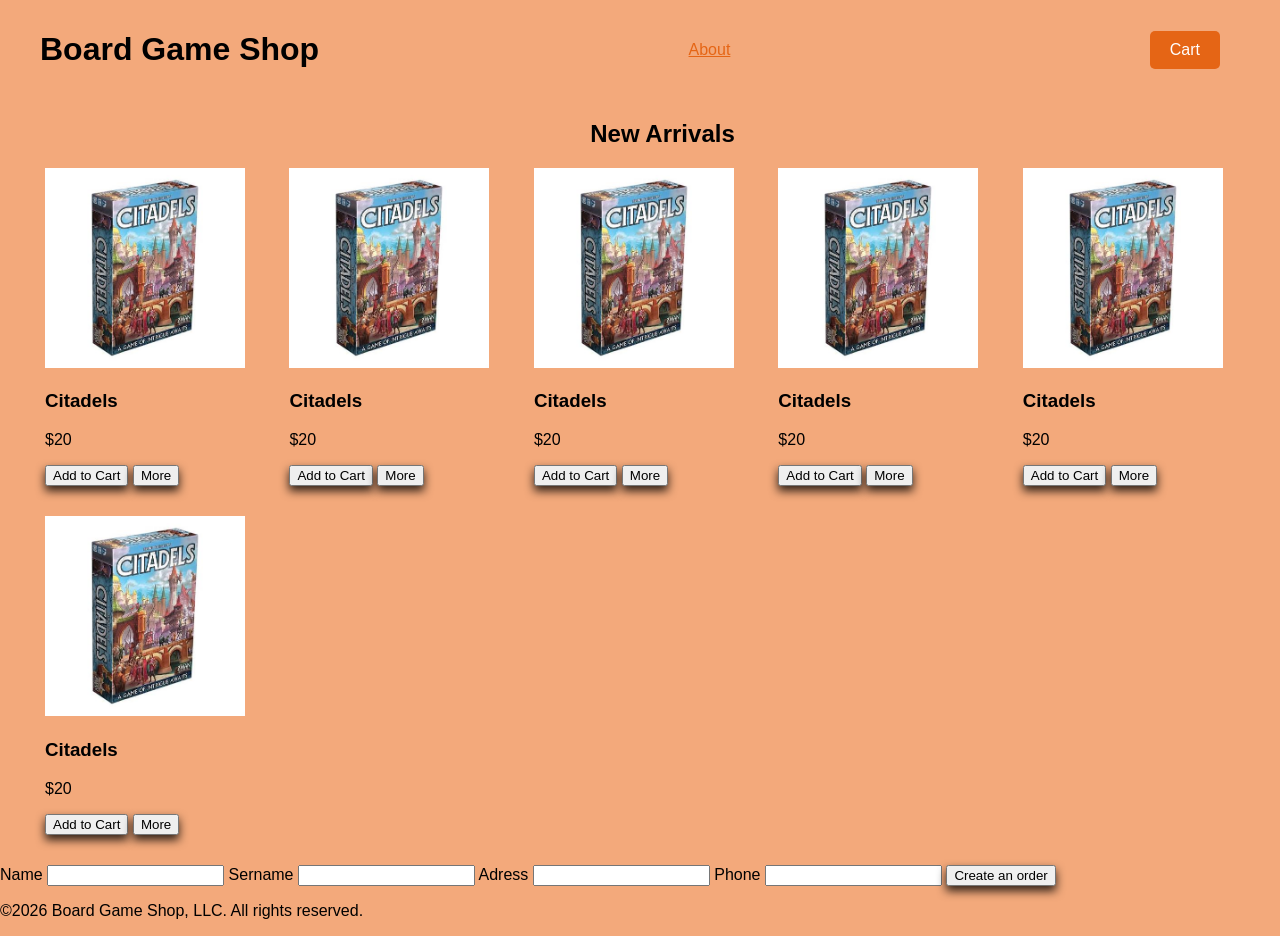
==== lab_1/index.html @ 51359b4a "feat: add cart" ====
<!DOCTYPE html>
<html lang="en">
<head>
  <meta charset="UTF-8">
  <meta name="viewport" content="width=device-width, initial-scale=1, user-scalable=1" />
  <title>Board Game Shop</title>
  <link rel="stylesheet" href="css/styles.css">
</head>
<body>
    <header>
        <h1>Board Game Shop</h1>

        <nav>
            <a href="#about">About</a>
        </nav>

        <a href="cart.html" class="cart-button">Cart</a>
    </header>

    <main>
        <section class="products-section">
            <div class="new-arrivals"><h2>New Arrivals</h2></div>
        
            <article class="product">

                <img src="images/citadels.jpg" alt="Citadels pic" width="200">

                <h3>Citadels</h3>

                <p>$20</p>

                <button>Add to Cart</button>

                <dialog class="modal">
                    <h2>Description</h2>

                    <p>There will be a description of the game</p>

                    <button class="close">Close</button>
                </dialog>

                <button class="open">More</button>

            </article>

            <article class="product">

                <img src="images/citadels.jpg" alt="Citadels pic" width="200">

                <h3>Citadels</h3>

                <p>$20</p>

                <button>Add to Cart</button>

                <dialog class="modal">
                    <h2>Description</h2>

                    <p>There will be a description of the game</p>

                    <button class="close">Close</button>
                </dialog>

                <button class="open">More</button>
                   

            </article>

            <article class="product">

                <img src="images/citadels.jpg" alt="Citadels pic" width="200">

                <h3>Citadels</h3>

                <p>$20</p>

                <button>Add to Cart</button>

                <dialog class="modal">
                    <h2>Description</h2>

                    <p>There will be a description of the game</p>

                    <button class="close">Close</button>
                </dialog>

                <button class="open">More</button>

            </article>

            <article class="product">

                <img src="images/citadels.jpg" alt="Citadels pic" width="200">

                <h3>Citadels</h3>

                <p>$20</p>

                <button>Add to Cart</button>

                <dialog class="modal">
                    <h2>Description</h2>

                    <p>There will be a description of the game</p>

                    <button class="close">Close</button>
                </dialog>

                <button class="open">More</button>

            </article>

            <article class="product">

                <img src="images/citadels.jpg" alt="Citadels pic" width="200">

                <h3>Citadels</h3>

                <p>$20</p>

                <button>Add to Cart</button>

                <dialog class="modal">
                    <h2>Description</h2>

                    <p>There will be a description of the game</p>

                    <button class="close">Close</button>
                </dialog>

                <button class="open">More</button>

            </article>

            <article class="product">

                <img src="images/citadels.jpg" alt="Citadels pic" width="200">

                <h3>Citadels</h3>

                <p>$20</p>

                <button>Add to Cart</button>

                <dialog class="modal">
                    <h2>Description</h2>

                    <p>There will be a description of the game</p>

                    <button class="close">Close</button>
                </dialog>

                <button class="open">More</button>

            </article>

            <script>
                const openBtns = document.querySelectorAll('.open');
                const closeBtns = document.querySelectorAll('.close');

                openBtns.forEach((openBtn) => {
                    openBtn.addEventListener('click', () => {
                        const product = openBtn.closest('.product');
                        const dialog = product.querySelector('.modal');

                        dialog.showModal();
                    });
                });

                closeBtns.forEach((closeBtn) => {
                    closeBtn.addEventListener('click', () => {
                        const dialog = closeBtn.closest('.modal');

                        dialog.close();
                    });
                });
            </script>
        </section>
    
        <form>

            <label>
                Name
                <input type="text">
            </label>

            <label>
                Sername
                <input type="text">
            </label>

            <label>
                Adress
                <input type="text">
            </label>

            <label>
                Phone
                <input type="tel">
            </label>

            <button type="submit">
                Create an order
            </button>

        </form>
    </main>

    <footer>
        <p>&copy;2026 Board Game Shop, LLC. All rights reserved.</p>
    </footer>

</body>
</html>
---- lab_1/css/styles.css ----
header {
    display: flex;
    align-items: center;
    justify-content: space-between;
    padding: 10px;
}

body {
    margin: 0;
    font-family: "Helvetica", Sans-Serif;
    background-color: #f3a97b;
}

a {
  color: #e56515; 
  margin-right: 50px;
}

h1 {
    margin-left: 30px;
}

.products-section {
  padding-left: 45px;
}

.product {
  display: inline-block;
  vertical-align: top; 
  margin-right: 50px; 
  margin-bottom: 30px; 
  width: 190px;
}

.product:last-child {
  margin-right: 0;
}

.new-arrivals {
    text-align: center;
}

button {
    cursor: pointer;
    box-shadow: 0 5px 10px rgba(0, 0, 0, .8);
}

.open,
.close {
    cursor: pointer;
    box-shadow: 0 5px 10px rgba(0, 0, 0, .8);
}

.modal {
    padding: 2rem;
    font-size: 2rem;
    font-weight: 800;
}

.modal[open]::backdrop {
    background: linear-gradient(rgba(0,0,0,.8), rgba(0,0,0,.8));
}

.cart-button {
    display: inline-block;
    padding: 10px 20px;
    background-color: #e56515;
    color: white;
    text-decoration: none;
    border-radius: 5px;
}

.shop-button {
    display: inline-block;
    padding: 10px 10px;
    background-color: #fbfbfa;
    color: #e56515;
    text-decoration: none;
    border-radius: 5px;
}

.cart {
    margin-left: 50px;
}

.product-in-cart {
  display: flex; 
  gap: 500px;
  align-items: center;
}

.column {
  flex: 1;  
}
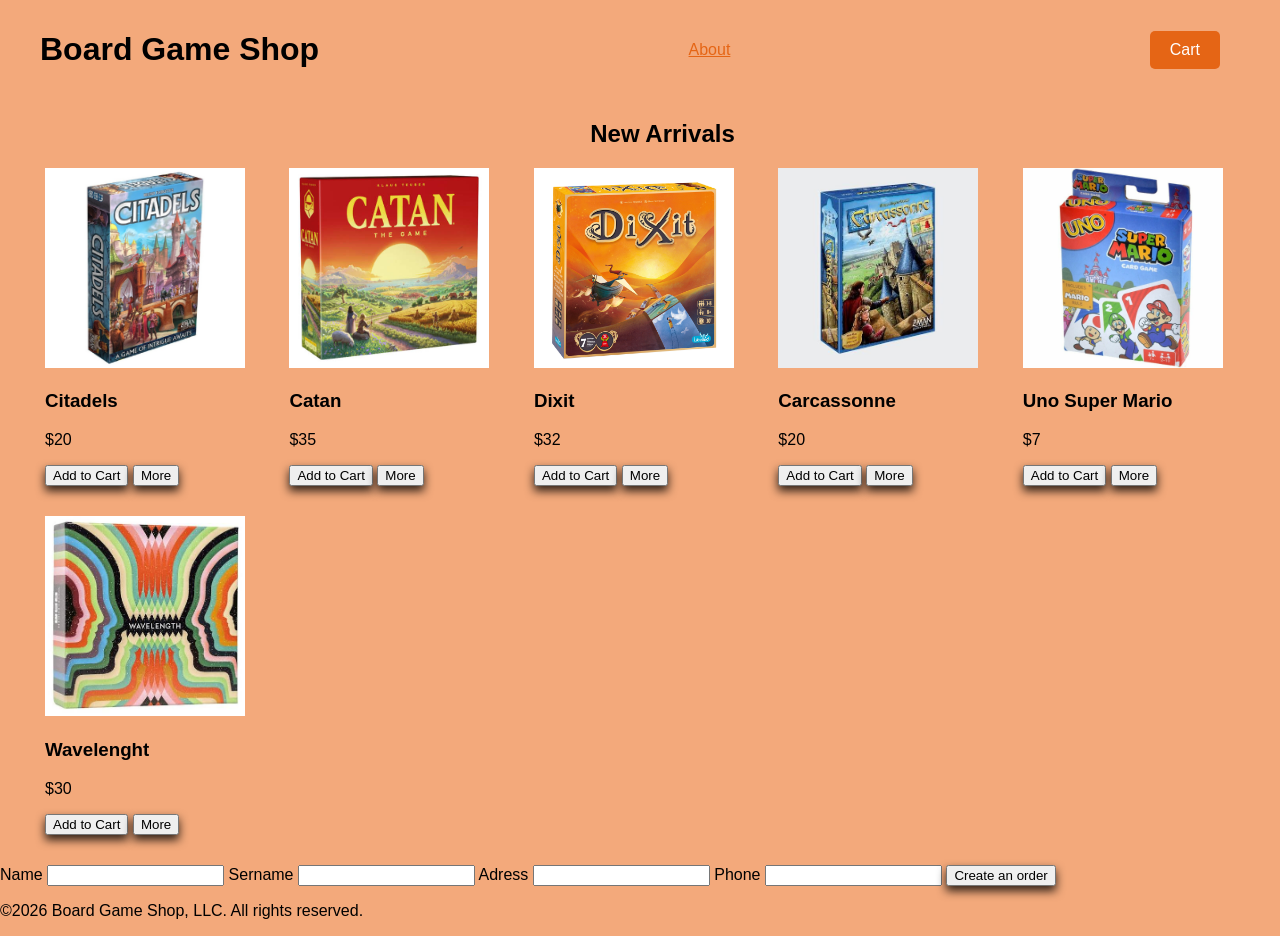
==== commit e8fa6aab: "Add new products and their description" ====
--- a/lab_1/index.html
+++ b/lab_1/index.html
@@ -29,123 +29,159 @@
 
                 <p>$20</p>
 
-                <button>Add to Cart</button>
-
-                <dialog class="modal">
-                    <h2>Description</h2>
-
-                    <p>There will be a description of the game</p>
-
-                    <button class="close">Close</button>
-                </dialog>
-
-                <button class="open">More</button>
-
-            </article>
-
-            <article class="product">
-
-                <img src="images/citadels.jpg" alt="Citadels pic" width="200">
-
-                <h3>Citadels</h3>
+                <button class="add-to-cart" data-name="Citadels" data-price="20">Add to Cart</button>
+
+                <dialog class="modal">
+                    <h5>Description</h5>
+                    <p class="modal-text">
+                        The Kingdom is in need of a new Master Builder, and you are among those vying for the prestigious post. Recruit local citizens and use their unique expertise to outwit your rivals. Only the most majestic metropolis will earn its creator the coveted title of Master Builder! This revised edition of Citadels retains the signature bluffing and intrigue of Bruno Faidutti’s celebrated classic, condensing all the published content into a travel-friendly version at an unbeatable price. A game of intrigue awaits!
+                    </p>
+                    <h5>What's in the box</h5>
+                    <p class="modal-text">
+                        27 character cards, 1 sculpted plastic crown, 22 plastic gold coins, 84 district cards, 8 reference cards, 32 reminder and marker cards
+                    </p>
+                    <button class="close">Close</button>
+                </dialog>
+
+                <button class="open">More</button>
+
+            </article>
+
+            <article class="product">
+
+                <img src="images/catan.jpg" alt="Catan pic" width="200">
+
+                <h3>Catan</h3>
+
+                <p>$35</p>
+
+                <button class="add-to-cart" data-name="Catan" data-price="35">Add to Cart</button>
+
+                <dialog class="modal">
+                    <h5>Description</h5>
+                    <p class="modal-text">
+                        Welcome to the unexplored island of Catan! As you and your fellow explorers gaze across the uninhabited landscape of hexagonal tracts of terrain, you quickly realize that this unique land arrangement provides ample space for each of you to put down roots. You race off to establish your respective communities by gathering resources from nearby terrain, building your infrastructure, and nurturing trade relationships. Watch out for surprises! Your rivals can block your path or send the robber to plunder your wealth.
+                    </p>
+                    <h5>What's in the box</h5>
+                    <p class="modal-text">
+                        19 terrain hexes, 6 sea frame pieces, 18 number discs, 4 player aids, 2 bonus victory point tiles, 96 wooden player pieces in 4 colors (24 each), 2 card trays, 2 dice, 120 cards, Rules
+                    </p>
+                    <button class="close">Close</button>
+                </dialog>
+
+                <button class="open">More</button>
+                   
+
+            </article>
+
+            <article class="product">
+
+                <img src="images/dixit.jpg" alt="Dixit pic" width="200">
+
+                <h3>Dixit</h3>
+
+                <p>$32</p>
+
+                <button class="add-to-cart" data-name="Dixit" data-price="32">Add to Cart</button>
+
+                <dialog class="modal">
+                    <h5>Description</h5>
+                    <p class="modal-text">
+                        Dixit is the award-winning storytelling board game that turns creative imagination into competitive fun for adults, families, and kids alike. One player becomes the storyteller, choosing a card from their hand featuring stunning dream-like artwork and giving a clue: a word, phrase, sound, or gesture. Other players secretly choose a card from their own hands that best matches the clue. All cards are revealed face-up and players vote on which card belongs to the storyteller. Score points for clever clues that are neither too obvious nor too obscure, and score points for fooling other players into picking your card.
+                    </p>
+                    <h5>What's in the box</h5>
+                    <p class="modal-text">
+                        84 illustrated cards, 8 rabbits, 8 voting dials, 1 boardgame, 1 rulebook
+                    </p>
+
+                    <button class="close">Close</button>
+                </dialog>
+
+                <button class="open">More</button>
+
+            </article>
+
+            <article class="product">
+
+                <img src="images/carcassonne.jpg" alt="Carcassonne pic" width="200">
+
+                <h3>Carcassonne</h3>
 
                 <p>$20</p>
 
-                <button>Add to Cart</button>
-
-                <dialog class="modal">
-                    <h2>Description</h2>
-
-                    <p>There will be a description of the game</p>
-
-                    <button class="close">Close</button>
-                </dialog>
-
-                <button class="open">More</button>
-                   
-
-            </article>
-
-            <article class="product">
-
-                <img src="images/citadels.jpg" alt="Citadels pic" width="200">
-
-                <h3>Citadels</h3>
-
-                <p>$20</p>
-
-                <button>Add to Cart</button>
-
-                <dialog class="modal">
-                    <h2>Description</h2>
-
-                    <p>There will be a description of the game</p>
-
-                    <button class="close">Close</button>
-                </dialog>
-
-                <button class="open">More</button>
-
-            </article>
-
-            <article class="product">
-
-                <img src="images/citadels.jpg" alt="Citadels pic" width="200">
-
-                <h3>Citadels</h3>
-
-                <p>$20</p>
-
-                <button>Add to Cart</button>
-
-                <dialog class="modal">
-                    <h2>Description</h2>
-
-                    <p>There will be a description of the game</p>
-
-                    <button class="close">Close</button>
-                </dialog>
-
-                <button class="open">More</button>
-
-            </article>
-
-            <article class="product">
-
-                <img src="images/citadels.jpg" alt="Citadels pic" width="200">
-
-                <h3>Citadels</h3>
-
-                <p>$20</p>
-
-                <button>Add to Cart</button>
-
-                <dialog class="modal">
-                    <h2>Description</h2>
-
-                    <p>There will be a description of the game</p>
-
-                    <button class="close">Close</button>
-                </dialog>
-
-                <button class="open">More</button>
-
-            </article>
-
-            <article class="product">
-
-                <img src="images/citadels.jpg" alt="Citadels pic" width="200">
-
-                <h3>Citadels</h3>
-
-                <p>$20</p>
-
-                <button>Add to Cart</button>
-
-                <dialog class="modal">
-                    <h2>Description</h2>
-
-                    <p>There will be a description of the game</p>
+                <button class="add-to-cart" data-name="Carcassonne" data-price="20">Add to Cart</button>
+
+                <dialog class="modal">
+                    <h5>Description</h5>
+                    <p class="modal-text">
+                        Carcassonne is a tile placement game in which the players draw and place a tile with a piece of southern French landscape represented on it. The tile might feature a city, a road, a cloister, grassland or some combination thereof, and it must be placed adjacent to tiles that have already been played, in such a way that cities are connected to cities, roads to roads, et cetera. Having placed a tile, the player can then decide to place one of their meeples in one of the areas on it: in the city as a knight, on the road as a robber, in the cloister as a monk, or in the field as a farmer. When that area is complete that meeple scores points for its owner.
+
+                        During a game of Carcassonne, players are faced with decisions like: "Is it really worth putting my last meeple there?" or "Should I use this tile to expand my city, or should I place it near my opponent instead, thus making it a harder for them to complete it and score points?" Since players place only one tile and have the option to place one meeple on it, turns proceed quickly even if it is a game full of options and possibilities.                    
+                    </p>
+                    <h5>What's in the box</h5>
+                    <p class="modal-text">
+                        72 Land Tiles (including the start tile), 40 Standard Followers/Meeples (8 followers in 5 different colors), 1 Scoring Track, Rulebook
+                    </p>
+
+                    <button class="close">Close</button>
+                </dialog>
+
+                <button class="open">More</button>
+
+            </article>
+
+            <article class="product">
+
+                <img src="images/uno.jpg" alt="Uno pic" width="200">
+
+                <h3>Uno Super Mario</h3>
+
+                <p>$7</p>
+
+                <button class="add-to-cart" data-name="Uno" data-price="7">Add to Cart</button>
+
+                <dialog class="modal">
+                    <h5>Description</h5>
+                    <p class="modal-text">
+                        Join Mario, Luigi, and all their friends for a game of UNO 
+                        It’s the UNO you love, but this version also includes a special Mario Super Star Card that makes your character invincible. After another player plays a Draw 4 or Draw 2 card, play the Super Star Card to bounce the card power back to that player. And two customizable cards deliver even more game-changing moments and help defeat opponents Score points by being the first to get rid of all the cards in your hand. First player or team to 500 wins. When you’re down to one card, don’t forget to yell “UNO”
+                        For 2 to 10 players, ages 7 and older. Easy to pick up, impossible to put down.
+                    </p>
+                    <h5>What's in the box</h5>
+                    <p class="modal-text">
+                        112 cards, instruction
+                    </p>
+
+                    <button class="close">Close</button>
+                </dialog>
+
+                <button class="open">More</button>
+
+            </article>
+
+            <article class="product">
+
+                <img src="images/wavelenght.jpg" alt="Wavelenght pic" width="200">
+
+                <h3>Wavelenght</h3>
+
+                <p>$30</p>
+
+                <button class="add-to-cart" data-name="Wavelenght" data-price="30">Add to Cart</button>
+
+                <dialog class="modal">
+                    <h5>Description</h5>
+                    <p class="modal-text">
+                        Wavelength is a social guessing game in which two teams compete to read each other's minds. Teams take turns rotating a dial to where they think a hidden bullseye is located on a spectrum. One of the players on your team — the Psychic — knows exactly where the bullseye is, and draws a card with a pair of binaries on it (such as: Job - Career, Rough - Smooth, Fantasy - Sci-Fi, Sad Song - Happy Song, etc). The Psychic must then provide a clue that is *conceptually* where the bullseye is located between those two binaries.
+
+                        For example, if the card this round is HOT-COLD and the bullseye is slightly to the "cold" side of the centre, the Psychic needs to give a clue somewhere in that region. Perhaps "salad"?
+
+                        After the Psychic gives their clue, their team discusses where they think the bullseye is located and turns the dial to that location on that spectrum. The closer to the center of the bullseye the team guess, the more points they score!
+                    </p>
+                    <h5>What's in the box</h5>
+                    <p class="modal-text">
+                        1 plastic device, 84 Wavelength cards, 42 Advanced cards, 1 Rulebook, 3 Scoring tokens
+                    </p>
 
                     <button class="close">Close</button>
                 </dialog>
@@ -209,6 +245,6 @@
     <footer>
         <p>&copy;2026 Board Game Shop, LLC. All rights reserved.</p>
     </footer>
-
+<script src="js/script.js"></script>
 </body>
 </html>
--- a/lab_1/css/styles.css
+++ b/lab_1/css/styles.css
@@ -52,6 +52,8 @@
 }
 
 .modal {
+    max-width: 800px;
+    max-height: 80vh;
     padding: 2rem;
     font-size: 2rem;
     font-weight: 800;
@@ -59,6 +61,13 @@
 
 .modal[open]::backdrop {
     background: linear-gradient(rgba(0,0,0,.8), rgba(0,0,0,.8));
+}
+
+.modal-text {
+    font-weight: normal;
+    font-size: 15px; 
+    line-height: 1.4;
+    color: #333;
 }
 
 .cart-button {
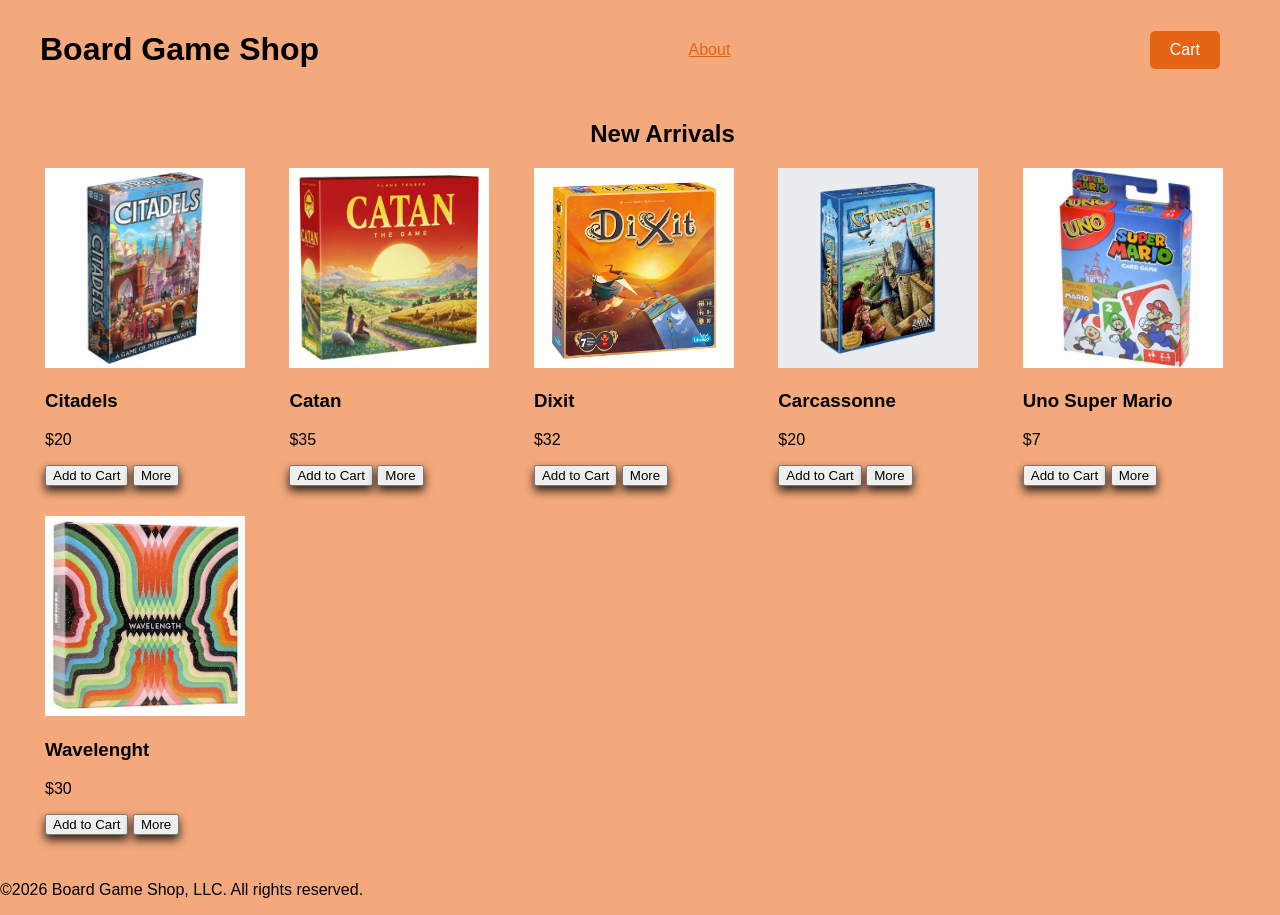
==== commit 50dacae3: "Add form" ====
--- a/lab_1/index.html
+++ b/lab_1/index.html
@@ -212,34 +212,6 @@
                 });
             </script>
         </section>
-    
-        <form>
-
-            <label>
-                Name
-                <input type="text">
-            </label>
-
-            <label>
-                Sername
-                <input type="text">
-            </label>
-
-            <label>
-                Adress
-                <input type="text">
-            </label>
-
-            <label>
-                Phone
-                <input type="tel">
-            </label>
-
-            <button type="submit">
-                Create an order
-            </button>
-
-        </form>
     </main>
 
     <footer>
--- a/lab_1/css/styles.css
+++ b/lab_1/css/styles.css
@@ -101,3 +101,26 @@
 .column {
   flex: 1;  
 }
+
+form {
+    background: rgb(131, 115, 115);
+    width: calc(100% - 40px);
+    max-width: 500px; 
+    margin: 0 auto;      
+    padding: 30px;
+    border-radius: 20px; 
+    color: #212020;
+    box-sizing: border-box;
+    display: flex;
+    flex-direction: column;
+    align-items: center;   
+    text-align: center;   
+}
+
+form input {
+    margin-top: 5px;      
+    padding: 8px 12px;
+    border-radius: 6px;
+    border: 1px solid #ccc;
+    text-align: center; 
+}
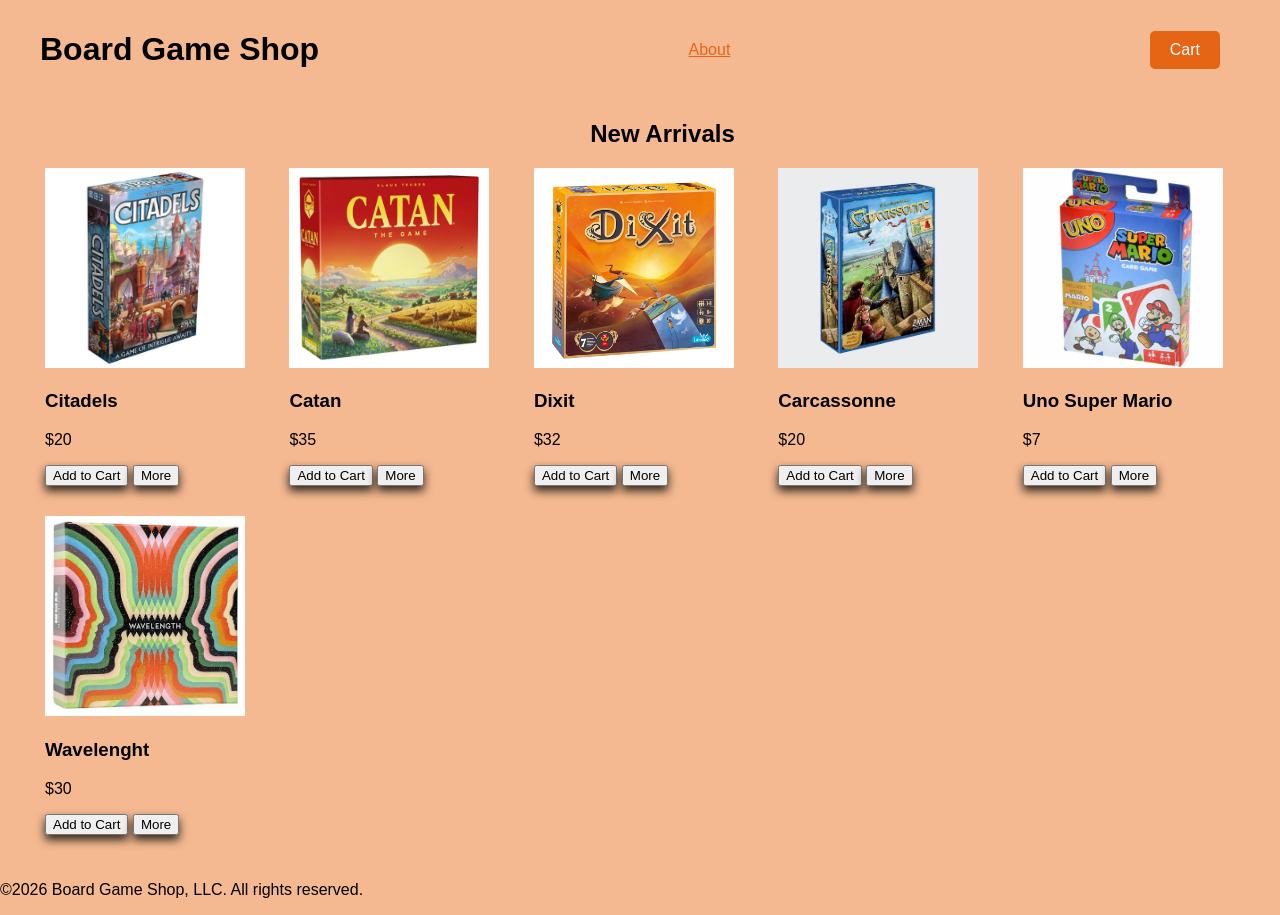
==== commit a50cd08f: "Add checkout form" ====
--- a/lab_1/index.html
+++ b/lab_1/index.html
@@ -189,28 +189,6 @@
                 <button class="open">More</button>
 
             </article>
-
-            <script>
-                const openBtns = document.querySelectorAll('.open');
-                const closeBtns = document.querySelectorAll('.close');
-
-                openBtns.forEach((openBtn) => {
-                    openBtn.addEventListener('click', () => {
-                        const product = openBtn.closest('.product');
-                        const dialog = product.querySelector('.modal');
-
-                        dialog.showModal();
-                    });
-                });
-
-                closeBtns.forEach((closeBtn) => {
-                    closeBtn.addEventListener('click', () => {
-                        const dialog = closeBtn.closest('.modal');
-
-                        dialog.close();
-                    });
-                });
-            </script>
         </section>
     </main>
 
--- a/lab_1/css/styles.css
+++ b/lab_1/css/styles.css
@@ -8,7 +8,7 @@
 body {
     margin: 0;
     font-family: "Helvetica", Sans-Serif;
-    background-color: #f3a97b;
+    background-color: #f4b991;
 }
 
 a {
@@ -57,6 +57,7 @@
     padding: 2rem;
     font-size: 2rem;
     font-weight: 800;
+    background-color: #ea9460;
 }
 
 .modal[open]::backdrop {
@@ -124,3 +125,41 @@
     border: 1px solid #ccc;
     text-align: center; 
 }
+
+.modal-form {
+    background-color: #ea9460;
+    padding: 30px;         /* Внутренние отступы, чтобы текст не прилипал к краям */
+    border: none;          /* Убираем стандартную рамку браузера */
+    border-radius: 12px; 
+}
+.modal-form[open]::backdrop {
+    background: linear-gradient(rgba(0,0,0,.8), rgba(0,0,0,.8));
+}
+
+.modal-form-text {
+    font-weight: normal;
+    font-size: 15px; 
+    line-height: 1.4;
+    color: #333;
+}
+
+.modal-success {
+    max-width: 800px;
+    max-height: 80vh;
+    padding: 2rem;
+    font-size: 2rem;
+    font-weight: 800;
+    background-color: #ea9460;
+}
+
+.checkout {
+    display: block;
+    margin: 0 auto;
+    padding: 10px 30px;
+    font-size: 16px;
+    background-color: #decfc2;
+    color: #1e1d1d;
+    text-decoration: none;
+    border-radius: 5px;
+}
+
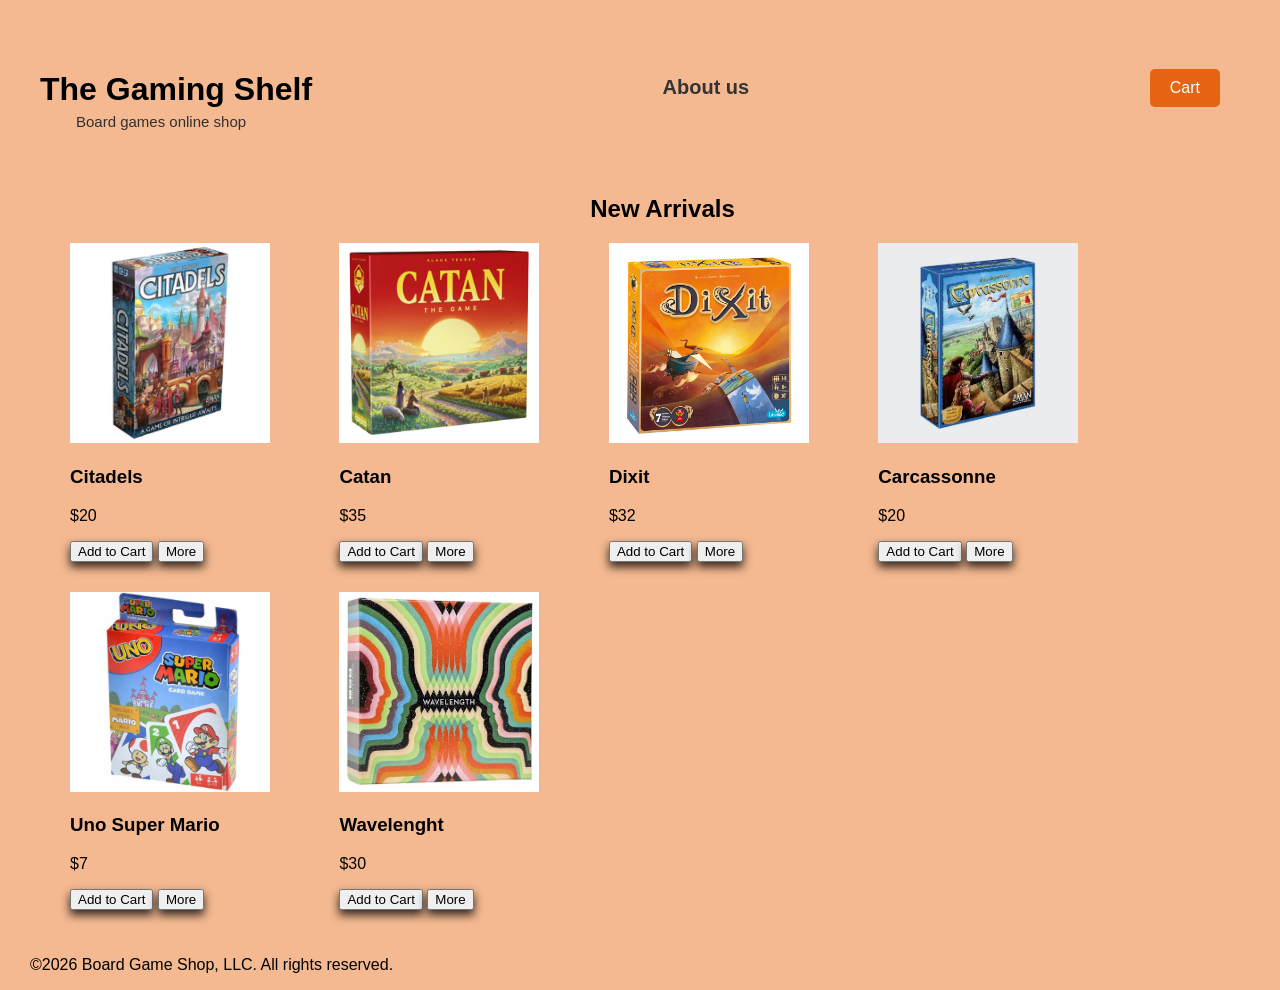
==== commit beb33e58: "Add about us section" ====
--- a/lab_1/index.html
+++ b/lab_1/index.html
@@ -8,12 +8,13 @@
 </head>
 <body>
     <header>
-        <h1>Board Game Shop</h1>
-
-        <nav>
-            <a href="#about">About</a>
-        </nav>
-
+        <div class="header-titles">
+            <h1 class="main-title">The Gaming Shelf</h1>
+            <p class="shop-description">Board games online shop</p>
+        </div>
+
+        <a href="about.html" style="font-size: 20px; font-weight: bold; text-decoration: none; color: #343332">About us</a>
+        
         <a href="cart.html" class="cart-button">Cart</a>
     </header>
 
@@ -193,7 +194,7 @@
     </main>
 
     <footer>
-        <p>&copy;2026 Board Game Shop, LLC. All rights reserved.</p>
+        <p style="text-indent: 30px;">&copy;2026 Board Game Shop, LLC. All rights reserved.</p>
     </footer>
 <script src="js/script.js"></script>
 </body>
--- a/lab_1/css/styles.css
+++ b/lab_1/css/styles.css
@@ -20,6 +20,23 @@
     margin-left: 30px;
 }
 
+.header-titles {
+    text-align: center;
+    margin-top: 40px; 
+    margin-bottom: 20px;
+}
+
+.main-title {
+    margin-bottom: 5px; 
+}
+
+.shop-description {
+    font-size: 15px;  
+    font-weight: normal;
+    color: #322f2f; 
+    margin-top: 0;    
+}
+
 .products-section {
   padding-left: 45px;
 }
@@ -28,6 +45,7 @@
   display: inline-block;
   vertical-align: top; 
   margin-right: 50px; 
+  margin-left: 25px;
   margin-bottom: 30px; 
   width: 190px;
 }
@@ -85,6 +103,15 @@
     padding: 10px 10px;
     background-color: #fbfbfa;
     color: #e56515;
+    text-decoration: none;
+    border-radius: 5px;
+}
+
+.shop-button-about {
+    display: inline-block;
+    padding: 10px 10px;
+    background-color: #454341;
+    color: #ddd7d4;
     text-decoration: none;
     border-radius: 5px;
 }
@@ -163,3 +190,27 @@
     border-radius: 5px;
 }
 
+.about {
+  padding-left: 45px;
+  padding-right: 25px;
+  font-size: 20px;
+}
+
+
+.our-team h2 {
+  text-align: center;
+  margin-bottom: 30px;
+}
+
+.team-grid {
+  display: flex;
+  justify-content: center;
+  gap: 30px; 
+}
+
+.team-member {
+  width: 190px;
+  text-align: center;  
+}
+
+
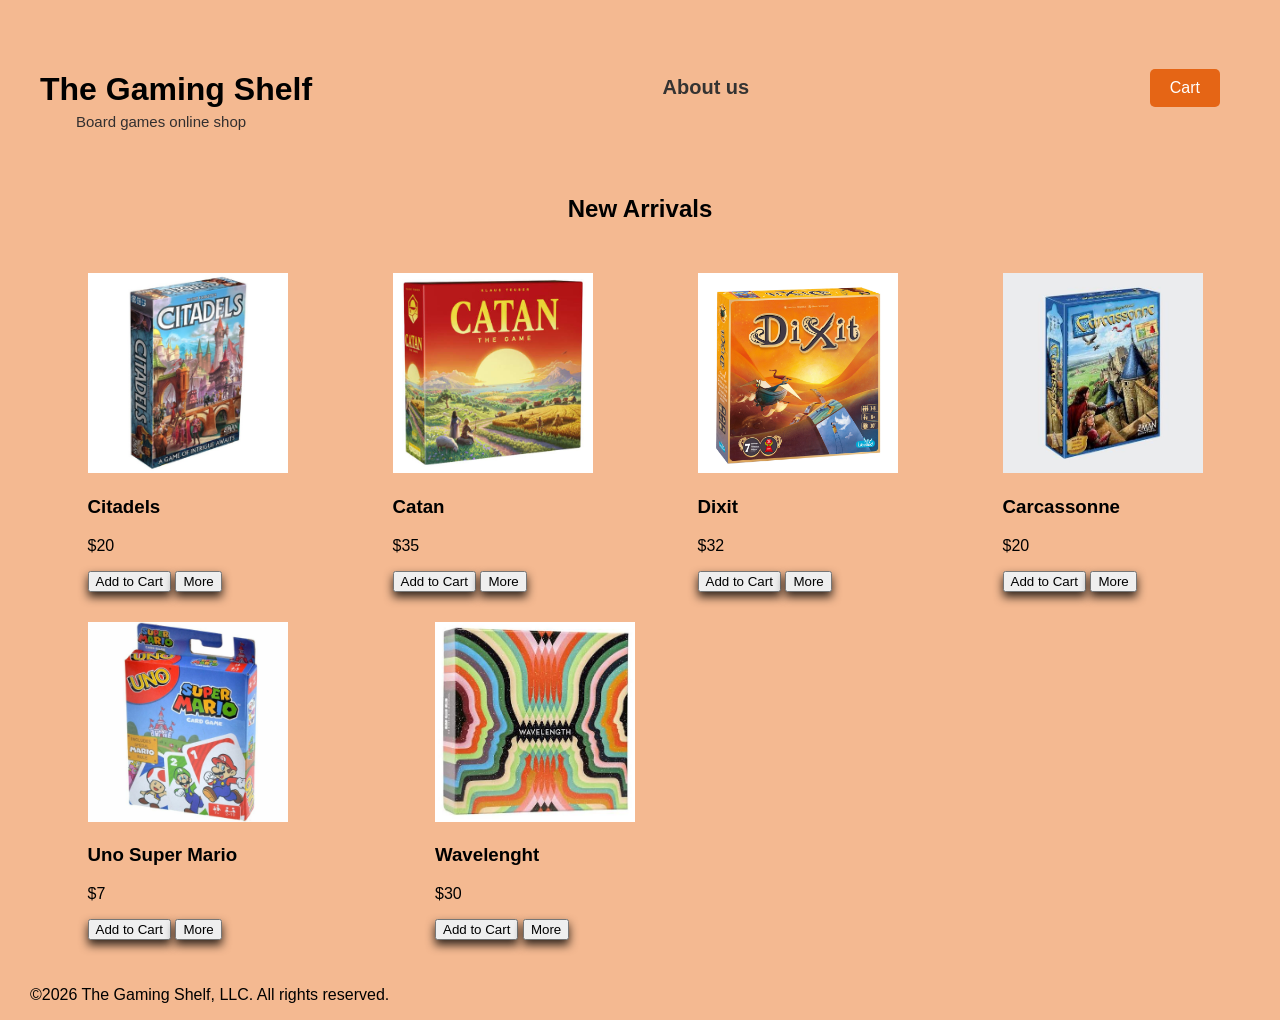
==== commit ae6b66ff: "Add adaptivity" ====
--- a/lab_1/index.html
+++ b/lab_1/index.html
@@ -19,8 +19,8 @@
     </header>
 
     <main>
+        <div class="new-arrivals"><h2>New Arrivals</h2></div>
         <section class="products-section">
-            <div class="new-arrivals"><h2>New Arrivals</h2></div>
         
             <article class="product">
 
@@ -194,7 +194,7 @@
     </main>
 
     <footer>
-        <p style="text-indent: 30px;">&copy;2026 Board Game Shop, LLC. All rights reserved.</p>
+        <p style="text-indent: 30px;">&copy;2026 The Gaming Shelf, LLC. All rights reserved.</p>
     </footer>
 <script src="js/script.js"></script>
 </body>
--- a/lab_1/css/styles.css
+++ b/lab_1/css/styles.css
@@ -30,6 +30,7 @@
     margin-bottom: 5px; 
 }
 
+
 .shop-description {
     font-size: 15px;  
     font-weight: normal;
@@ -38,16 +39,15 @@
 }
 
 .products-section {
-  padding-left: 45px;
+    display: grid;
+    grid-template-columns: repeat(4, 1fr);
+    gap: 30px;
+    padding: 30px 45px;
 }
 
 .product {
-  display: inline-block;
-  vertical-align: top; 
-  margin-right: 50px; 
-  margin-left: 25px;
-  margin-bottom: 30px; 
-  width: 190px;
+    width: 190px;
+    margin: 0 auto;
 }
 
 .product:last-child {
@@ -98,8 +98,13 @@
     border-radius: 5px;
 }
 
+.cart-header {
+    margin-left: 50px;
+}
+
 .shop-button {
     display: inline-block;
+    margin-left: 50px;
     padding: 10px 10px;
     background-color: #fbfbfa;
     color: #e56515;
@@ -121,13 +126,13 @@
 }
 
 .product-in-cart {
-  display: flex; 
-  gap: 500px;
-  align-items: center;
+    display: flex;
+    gap: 30px;
+    align-items: center;
 }
 
 .column {
-  flex: 1;  
+    flex: 1;  
 }
 
 form {
@@ -155,8 +160,8 @@
 
 .modal-form {
     background-color: #ea9460;
-    padding: 30px;         /* Внутренние отступы, чтобы текст не прилипал к краям */
-    border: none;          /* Убираем стандартную рамку браузера */
+    padding: 30px;
+    border: none;
     border-radius: 12px; 
 }
 .modal-form[open]::backdrop {
@@ -213,4 +218,65 @@
   text-align: center;  
 }
 
-
+@media (max-width: 900px) {
+    .products-section {
+        grid-template-columns: repeat(2, 1fr);
+    }
+}
+
+@media (max-width: 600px) {
+
+    header {
+        flex-direction: column;
+        gap: 15px;
+        text-align: center;
+    }
+
+    h1 {
+        margin-left: 0;
+    }
+
+    .header-titles {
+        margin-top: 10px;
+        margin-bottom: 10px;
+    }
+
+    header a {
+        margin-right: 0;
+    }
+
+    .products-section {
+        padding: 20px;
+    }
+
+    .product {
+        display: block;
+        width: 190px;
+        margin: 0 auto 30px auto;
+    }
+
+    .about {
+        padding-left: 20px;
+        padding-right: 20px;
+        font-size: 18px;
+    }
+
+    .team-grid {
+        flex-direction: column;
+        align-items: center;
+    }
+
+
+    .cart {
+        margin-left: 20px;
+        margin-right: 20px;
+    }
+
+    .product-in-cart {
+        flex-direction: column;
+        gap: 15px;
+        align-items: flex-start;
+    }
+
+}
+
